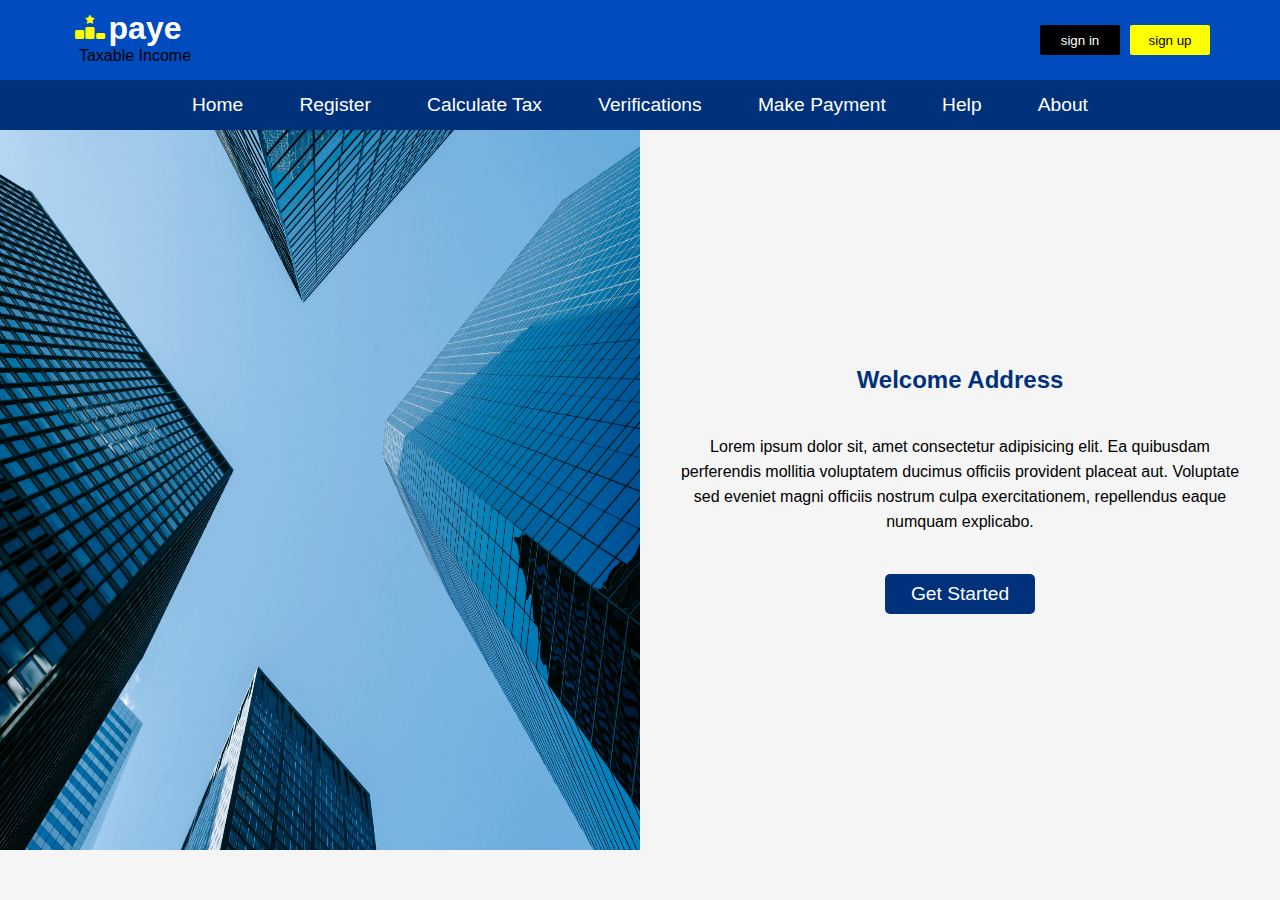
==== index.html @ 6595fcad "upload" ====
<!DOCTYPE html>
<html lang="en">
<head>
    <meta charset="UTF-8">
    <meta name="viewport" content="width=device-width, initial-scale=1.0">
    <title>paye taxable income</title>
    <link rel="stylesheet" href="./bootstrap5/css/all.css">
    <link rel="stylesheet" href="./styles/nav.css">
    <link rel="stylesheet" href="./styles/index.css">
</head>
<body>

    <!-- ALL NAVIGATIONS -->
    <!-- ALL NAVIGATIONS -->
    <header>
        <div class="top">
            <!-- paye taxable income logo -->
            <div class="logo">
                <a href="#">
                    <i class="fa-solid fa-ranking-star"></i>
                    <h1>paye</h1>
                    <p>taxable income</p>
                </a>
            </div>
            <!-- sigup/login btns -->
            <div class="nav-btns">
                <a href="#"><button id="signin">sign in</button></a>
                <a href="#"><button id="signup">sign up</button></a>
            </div>
            <div class="toggle-btn">
                <i class="fa-solid fa-bars"></i>
                <i class="fa-solid fa-xmark"></i>
            </div>
        </div>
        <div class="bottom">
            <nav class="nav">
                <ul>
                    <a href="#"><li>home</li></a>
                    <a href="#"><li>register</li></a>
                    <a href="#"><li>calculate tax</li></a>
                    <a href="#"><li>verifications</li></a>
                    <a href="#"><li>make payment</li></a>
                    <a href="#"><li>help</li></a>
                    <a href="#"><li>about</li></a>
                </ul>
            </nav>
        </div>
    </header>

   <!-- side navigation links -->
   <aside class="aside">
        <nav>
            <h2>side menu</h2>
            <ul>
                <a href="#"><li class="active"><i class="fa-solid fa-house"></i>home</li></a>
                <a href="#"><li><i class="fa-solid fa-registered"></i>register</li></a>
                <a href="#"><li><i class="fa-solid fa-calculator"></i>calculate tax</li></a>
                <a href="#"><li><i class="fa-solid fa-receipt"></i>verifications</li></a>
                <a href="#"><li><i class="fa-solid fa-money-bill"></i>make payment</li></a>
                <a href="#"><li><i class="fa-solid fa-user-shield"></i>privacy policy</li></a>
                <a href="#"><li><i class="fa-solid fa-users-gear"></i>help</li></a>
                <a href="#"><li><i class="fa-solid fa-building"></i>about</li></a>
            </ul>
        </nav>
        <script src="./script/mainNavigation.js"></script>
    </aside>
    <!-- ALL NAVIGATIONS -->
    <!-- ALL NAVIGATIONS -->

    <section class="hero">
        <div class="image">
            <img src="./images/company2.jpg" alt="hero image">
        </div>
        <div class="hero-tittle">
            <h2>welcome address</h2>
            <p>
                Lorem ipsum dolor sit, amet consectetur adipisicing elit. Ea quibusdam perferendis mollitia voluptatem ducimus officiis provident placeat aut. Voluptate sed eveniet magni officiis nostrum culpa exercitationem, repellendus eaque numquam explicabo.
            </p>
            <a href="#"><button>get started</button></a>
        </div>
    </section>
    
</body>
</html>
---- styles/nav.css ----
:root{
    --blue: rgb(0, 75, 189);
    --darkblue: rgb(0, 49, 122);
    --myfont: sans-serif;
    --valid: rgb(0, 255, 0);
    --invalid: red;
    --warning: yellow;
}

*{
    margin: 0;
    padding: 0;
    box-sizing: border-box;
}

body{
    width: 100%;
    height: 100vh;
    background-color: whitesmoke;
    font-family: var(--myfont);
}

header{
    width: 100%;
    height: auto;
    background-color: var(--blue);
}
header .top{
    width: 100%;
    height: 80px;
    display: flex;
    align-items: center;
    justify-content: space-between;
    padding: 0 60px;
}

header .top a{
    text-decoration: none;
}

header .top .logo{
    width: 150px;
    height: 70px;
    padding: 5px;
}
header .top .logo:hover{
    opacity: .7;
}

header .top .logo img{
    width: 100%;
    height: 100%;
    mix-blend-mode: multiply;
}

header .top .logo a{
    color: white;
    text-align: center;
    position: relative;
}
header .top .logo a h1{
    margin-left: 20px;
}
header .top .logo a p{
    color: black;
    font-size: 1rem;
    text-transform: capitalize;
}
header .top .logo a i{
    position: absolute;
    left: 10px;
    top: 5px;
    font-size: 1.5rem;
    color: yellow;
}

header .nav-btns{
    width: auto;
    display: flex;
    align-items: center;
}

header .nav-btns a button{
    width: 80px;
    height: 30px;
    border: none;
    border-radius: 2px;
    cursor: pointer;
    margin-right: 10px;
}
header .nav-btns a button:hover{
    width: 82px;
    height: 32px;
    font-size: .9rem;

}
header .nav-btns a button#signin{
    color: white;
    background-color: black;
}
header .nav-btns a button#signup{
    background-color: yellow;
}

header .top .toggle-btn{
    height: 100%;
    color: white;
    font-size: 2rem;
    display: flex;
    align-items: center;
    justify-content: center;
    display: none !important;
    position: relative;
}
header .top .toggle-btn i{
    position: absolute;
    padding: 5px;
    border: 1px solid var(--whitesmoke);
    transition: .5s;
    cursor: pointer;
}

header .bottom{
    width: 100%;
    height: 50px;
    display: flex;
    align-items: center;
    justify-content: center;
    background-color: var(--darkblue);
}

header .bottom nav{
    width: 70%;
}

header .bottom nav ul{
    display: flex;
    align-items: center;
    justify-content: space-between;
    list-style: none;
}
header .bottom nav ul a{
    text-decoration: none;
}
header .bottom nav ul a li{
    color: white;
    font-size: 1.2rem;
    text-transform: capitalize;
    position: relative;
}
header .bottom nav ul a:hover li::before{
    content: "";
    width: 100%;
    height: 2px;
    background-color: var(--valid);
    position: absolute;
    bottom: -2px;
    animation-name: show;
    animation-duration: .2s;
    animation-timing-function: ease-in-out;
}

@keyframes show{
    0%{
        width: 1%;
    }
    
    100%{
        width: 100%;
    }
}

@media (max-width:600px) {
    header{
        width: 100Vw;
        padding: 0 5px;
    }

    header .top{
        justify-content: space-between;
        padding: 10px 0;
        height: 70px;
    }

    header .top .logo{
        width: 130px;
        height: 60px;
        padding: 0;
        margin-top: 5px;
        margin-left: 0px;
    }
    
    header .top .logo a h1{
        margin-left: 1rem;
    }
    header .top .logo a p{
        font-size: .8rem;
    }
  
    header .top .logo a i{
        font-size: 1.5rem;
        color: yellow;
        top: 0px;
        left: 5px;
    }

    header .top .toggle-btn{
        height: 100%;
        display: block !important;
    }

    header .top .toggle-btn i{
        font-size: 1rem;
        left: -20px;
        margin-top: 8px;
        box-shadow: 0 0 10px 1px var(--warning);
        padding: 0px;
        border-radius: 5px;
    }

    header .nav-btns a button{
        width: 55px;
        height: 25px;
        border-radius: 2px;
        margin-right: 5px;
        font-size: .7rem;
    }

    header .nav-btns a button:hover{
        width: 57px;
        height: 27px;
        font-size: .8rem;

    }

    header .bottom{
        display: none;
    }
}

@media (min-width:601px) and (max-width:700px){
    header .top{
        padding: 0 20px;
    }

    header .top .logo{
        width: 130px;
        height: 60px;
        padding: 0;
        margin-top: 5px;
        margin-left: 0px;
    }

    header .top .logo a h1{
        margin-left: 1rem;
    }
    header .top .logo a p{
        font-size: .8rem;
    }
  
    header .top .logo a i{
        font-size: 1.5rem;
        color: yellow;
        top: 0px;
        left: 5px;
    }
    
    header .bottom nav ul a li{
        font-size: 1rem;
    }
}
@media (min-width:601px) and (max-width:900px){
    
    header .bottom nav{
        width: 95%;
    }
}

/* ************************************************************************************* */
                             /* SIDE NAVIGATION */
/* ************************************************************************************* */

header .top .toggle-btn{
    width: 5%;
    height: 100%;
    color: var(--whitesmoke);
    font-size: 2rem;
    display: flex;
    align-items: center;
    justify-content: center;
}
header .top .toggle-btn i{
    position: absolute;
    padding: 10px;
    border: 1px solid var(--whitesmoke);
    transition: .5s;
    cursor: pointer;
}

/* side navigation links */
aside{
    height: 100vh;
    width: 0vw;
    background-color: var(--darkblue);
    position: fixed;
    margin-top: 0px;
    z-index: 98;
    transition: 1.2s;
}

aside.open{
    width: 100vw;
    overflow: hidden;
}

aside nav{
    width: 100%;
    height: auto;
    text-transform: capitalize;
    overflow: hidden;
}

aside nav h2{
    color: var(--warning);
    font-size: 1.8rem;
    padding: 30px;
    text-wrap: nowrap;
}

aside nav ul{
    width: 100%;
}

aside nav ul a li{
    width: 100%;
    height: auto;
    list-style: none;
    border-bottom: 1px solid blue;
    text-wrap: nowrap;
    padding: 15px 0;
    font-size: 1.3rem;
}
aside nav ul a li.active{
    color: var(--valid);
}

aside nav ul a{
    width: 100%;
    height: 100%;
    color: white;
    text-decoration: none;
    cursor: pointer;
}

aside nav a li i{
    margin-right: 15px;
    margin-left: 20px;
}

/* ***************MEDIA QUERY************* */
@media screen and (max-width:600px) {

    aside{
        margin-top: 0px;
    }

    aside.open{
        width: 100vw;
        overflow: hidden;
    }

    aside nav h2{
        font-size: 1.2rem;
        padding: 10px;
    }

    aside nav ul a li{
        width: 100%;
        padding: 15px 0;
        font-size: .9rem;

    }

}
/* ************************************************************************************* */
                             /* SIDE NAVIGATION */
/* ************************************************************************************* */
---- styles/index.css ----
:root{
    --blue: rgb(0, 75, 189);
    --darkblue: rgb(0, 49, 122);
    --myfont: sans-serif;
    --valid: rgb(0, 255, 0);
    --invalid: red;
    --warning: yellow;
}

*{
    margin: 0;
    padding: 0;
    box-sizing: border-box;
}

body{
    width: 100%;
    height: 100vh;
    background-color: whitesmoke;
    font-family: var(--myfont);
}

section h1,h2{
    color: var(--darkblue);
    text-transform: capitalize;
}

section.hero{
    width: 100%;
    height: 80vh;
    display: flex;
    align-items: center;
    justify-content: center;
}
section.hero .image{
    width: 50%;
    height: 100%;
}
section.hero .image img{
    width: 100%;
    height: 100%;
}
section.hero .hero-tittle{
    width: 50%;
    height: 100%;
    display: flex;
    flex-direction: column;
    align-items: center;
    justify-content: center;
    padding: 40px;
}
section.hero .hero-tittle p{
    margin: 40px auto;
    line-height: 25px;
    text-align: center;
}
section.hero .hero-tittle button{
    width: 150px;
    height: 40px;
    color: white;
    font-size: 1.2rem;
    background-color: var(--darkblue);
    border: none;
    border-radius: 5px;
    text-transform: capitalize;
    transition: .5s;
}
section.hero .hero-tittle button:hover{
    color: var(--darkblue);
    font-size: 1.3rem;
    background-color: var(--warning);
    border-radius: 10px;
}

@media (max-width:600px) {

    section.hero{
        width: 100vw;
        height: 70vh;
        flex-direction: column;
        position: relative;
    }
    section.hero .image{
        width: 100%;
    }
    section.hero .image img{
        width: 100%;
        height: 100%;
    }
    section.hero .hero-tittle{
        width: 100%;
        padding: 10px;
        position: absolute;
    }
    section.hero .hero-tittle h2{
        color: var(--blue);
        text-shadow: 1px 1px 1px white;
    }
    section.hero .hero-tittle p{
        font-size: .9rem;
        color: white;
        text-shadow: 1px 1px 1px var(--blue);
    }
    section.hero .hero-tittle button{
        height: 40px;
        color: white;
        font-size: 1rem;
        border-radius: 3px;
        background-color: var(--blue);
    }
    section.hero .hero-tittle button:hover{
        color: var(--blue);
        font-size: 1.1rem;
        border-radius: 5px;
    }
    
}
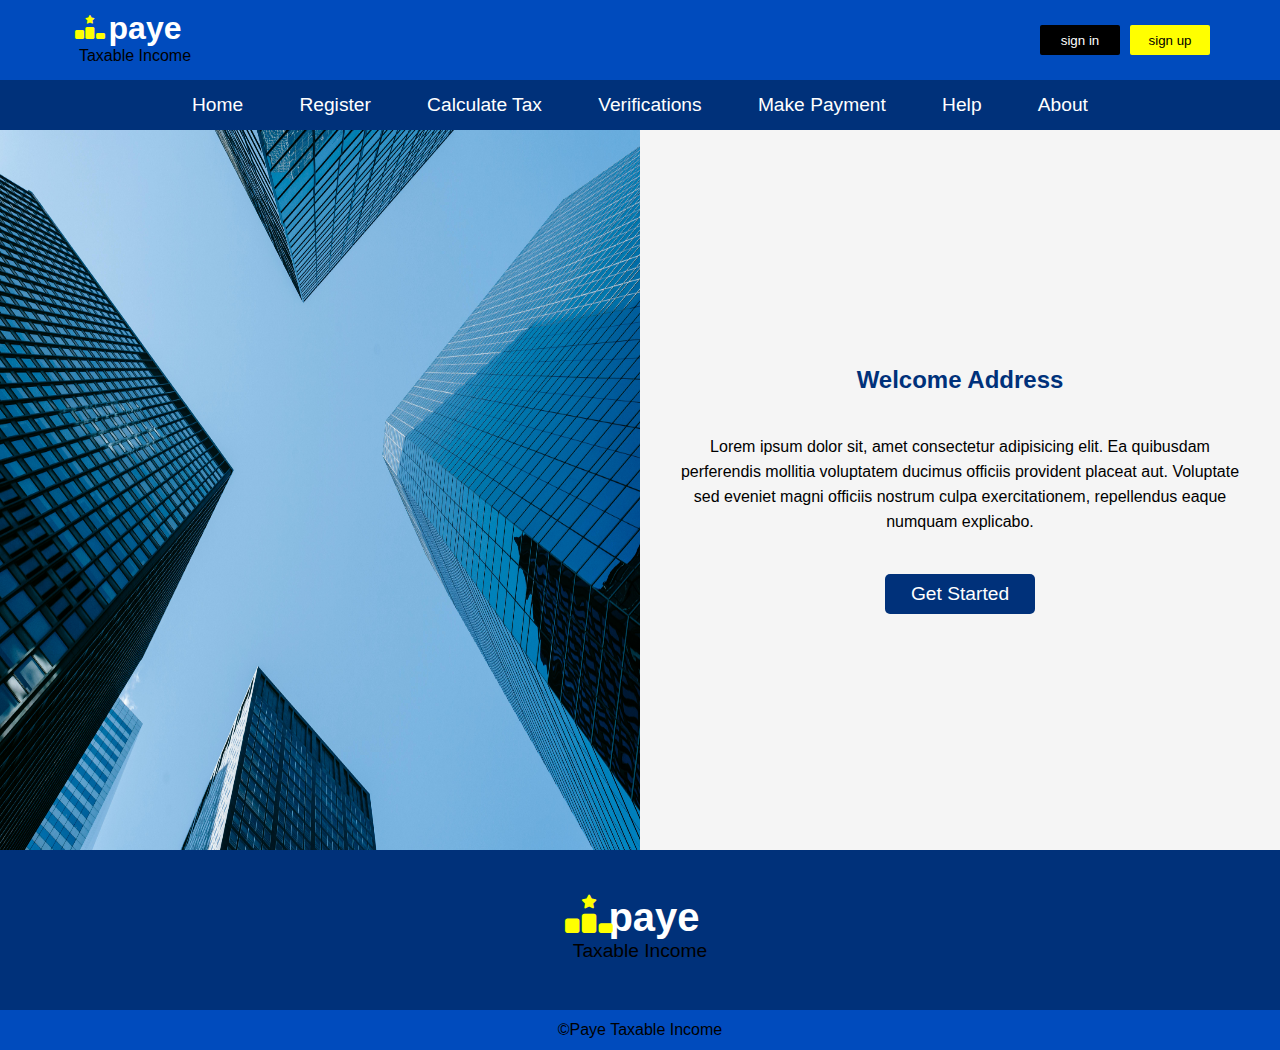
==== commit ff3a13b2: "push" ====
--- a/index.html
+++ b/index.html
@@ -7,6 +7,7 @@
     <link rel="stylesheet" href="./bootstrap5/css/all.css">
     <link rel="stylesheet" href="./styles/nav.css">
     <link rel="stylesheet" href="./styles/index.css">
+    <link rel="stylesheet" href="./styles/footer.css">
 </head>
 <body>
 
@@ -24,7 +25,7 @@
             </div>
             <!-- sigup/login btns -->
             <div class="nav-btns">
-                <a href="#"><button id="signin">sign in</button></a>
+                <a href="./login.html"><button id="signin">sign in</button></a>
                 <a href="#"><button id="signup">sign up</button></a>
             </div>
             <div class="toggle-btn">
@@ -36,10 +37,10 @@
             <nav class="nav">
                 <ul>
                     <a href="#"><li>home</li></a>
-                    <a href="#"><li>register</li></a>
+                    <a href="./individual-reg.html"><li>register</li></a>
                     <a href="#"><li>calculate tax</li></a>
-                    <a href="#"><li>verifications</li></a>
-                    <a href="#"><li>make payment</li></a>
+                    <a href="./user/verification.html"><li>verifications</li></a>
+                    <a href="./user/payment.html"><li>make payment</li></a>
                     <a href="#"><li>help</li></a>
                     <a href="#"><li>about</li></a>
                 </ul>
@@ -53,11 +54,11 @@
             <h2>side menu</h2>
             <ul>
                 <a href="#"><li class="active"><i class="fa-solid fa-house"></i>home</li></a>
-                <a href="#"><li><i class="fa-solid fa-registered"></i>register</li></a>
+                <a href="./individual-reg.html"><li><i class="fa-solid fa-registered"></i>register</li></a>
                 <a href="#"><li><i class="fa-solid fa-calculator"></i>calculate tax</li></a>
-                <a href="#"><li><i class="fa-solid fa-receipt"></i>verifications</li></a>
-                <a href="#"><li><i class="fa-solid fa-money-bill"></i>make payment</li></a>
-                <a href="#"><li><i class="fa-solid fa-user-shield"></i>privacy policy</li></a>
+                <a href="./user/verification.html"><li><i class="fa-solid fa-receipt"></i>verifications</li></a>
+                <a href="./user/verification.html"><li><i class="fa-solid fa-money-bill"></i>make payment</li></a>
+                <a href="./user/payment.html"><li><i class="fa-solid fa-user-shield"></i>privacy policy</li></a>
                 <a href="#"><li><i class="fa-solid fa-users-gear"></i>help</li></a>
                 <a href="#"><li><i class="fa-solid fa-building"></i>about</li></a>
             </ul>
@@ -79,6 +80,22 @@
             <a href="#"><button>get started</button></a>
         </div>
     </section>
+
+    <footer>
+
+        <div class="logo">
+            <a href="#">
+                <i class="fa-solid fa-ranking-star"></i>
+                <h1>paye</h1>
+                <p>taxable income</p>
+            </a>
+        </div>
+
+        <div class="copyr">
+            &copy;paye taxable income
+        </div>
+
+    </footer>
     
 </body>
 </html>--- a/styles/footer.css
+++ b/styles/footer.css
@@ -0,0 +1,114 @@
+:root{
+    --blue: rgb(0, 75, 189);
+    --darkblue: rgb(0, 49, 122);
+    --myfont: sans-serif;
+    --valid: rgb(0, 255, 0);
+    --invalid: red;
+    --warning: yellow;
+}
+
+*{
+    margin: 0;
+    padding: 0;
+    box-sizing: border-box;
+}
+
+body{
+    width: 100%;
+    height: 100vh;
+    background-color: whitesmoke;
+    font-family: var(--myfont);
+}
+
+footer{
+    width: 100%;
+    height: 200px;
+    background-color: var(--darkblue);
+    display: flex;
+    flex-direction: column;
+    align-items: center;
+    position: absolute;
+}
+
+footer a{
+    text-decoration: none;
+}
+
+footer .logo{
+    width: 200px;
+    height: 100px;
+    padding: 5px;
+    margin-top: 40px;
+}
+footer .logo:hover{
+    opacity: .7;
+}
+
+footer .logo img{
+    width: 100%;
+    height: 100%;
+    mix-blend-mode: multiply;
+}
+
+footer .logo a{
+    color: white;
+    text-align: center;
+    position: relative;
+}
+footer .logo a h1{
+    font-size: 2.5rem;
+    margin-left: 28px;
+}
+footer .logo a p{
+    color: black;
+    font-size: 1.2rem;
+    text-transform: capitalize;
+}
+footer .logo a i{
+    position: absolute;
+    left: 20px;
+    top: 0px;
+    font-size: 2.4rem;
+    color: yellow;
+}
+
+footer .copyr{
+    width: 100%;
+    height: 40px;
+    background-color: var(--blue);
+    position: absolute;
+    bottom: 0;
+    display: flex;
+    align-items: center;
+    justify-content: center;
+    font-size: 1rem;
+    text-transform: capitalize;
+}
+
+@media (max-width:600px) {
+    footer{
+        height: 120px;
+    }
+    footer .logo{
+        width: 140px;
+        height: 40px;
+        margin-top: 0px;
+    }
+    
+    footer .logo a h1{
+        margin-left: 1rem;
+    }
+    footer .logo a p{
+        font-size: .8rem;
+    }
+  
+    footer .logo a i{
+        font-size: 1.5rem;
+        top: 5px;
+        left: 5px;
+    }
+
+    footer .copyr{
+        font-size: .8rem;
+    }
+}